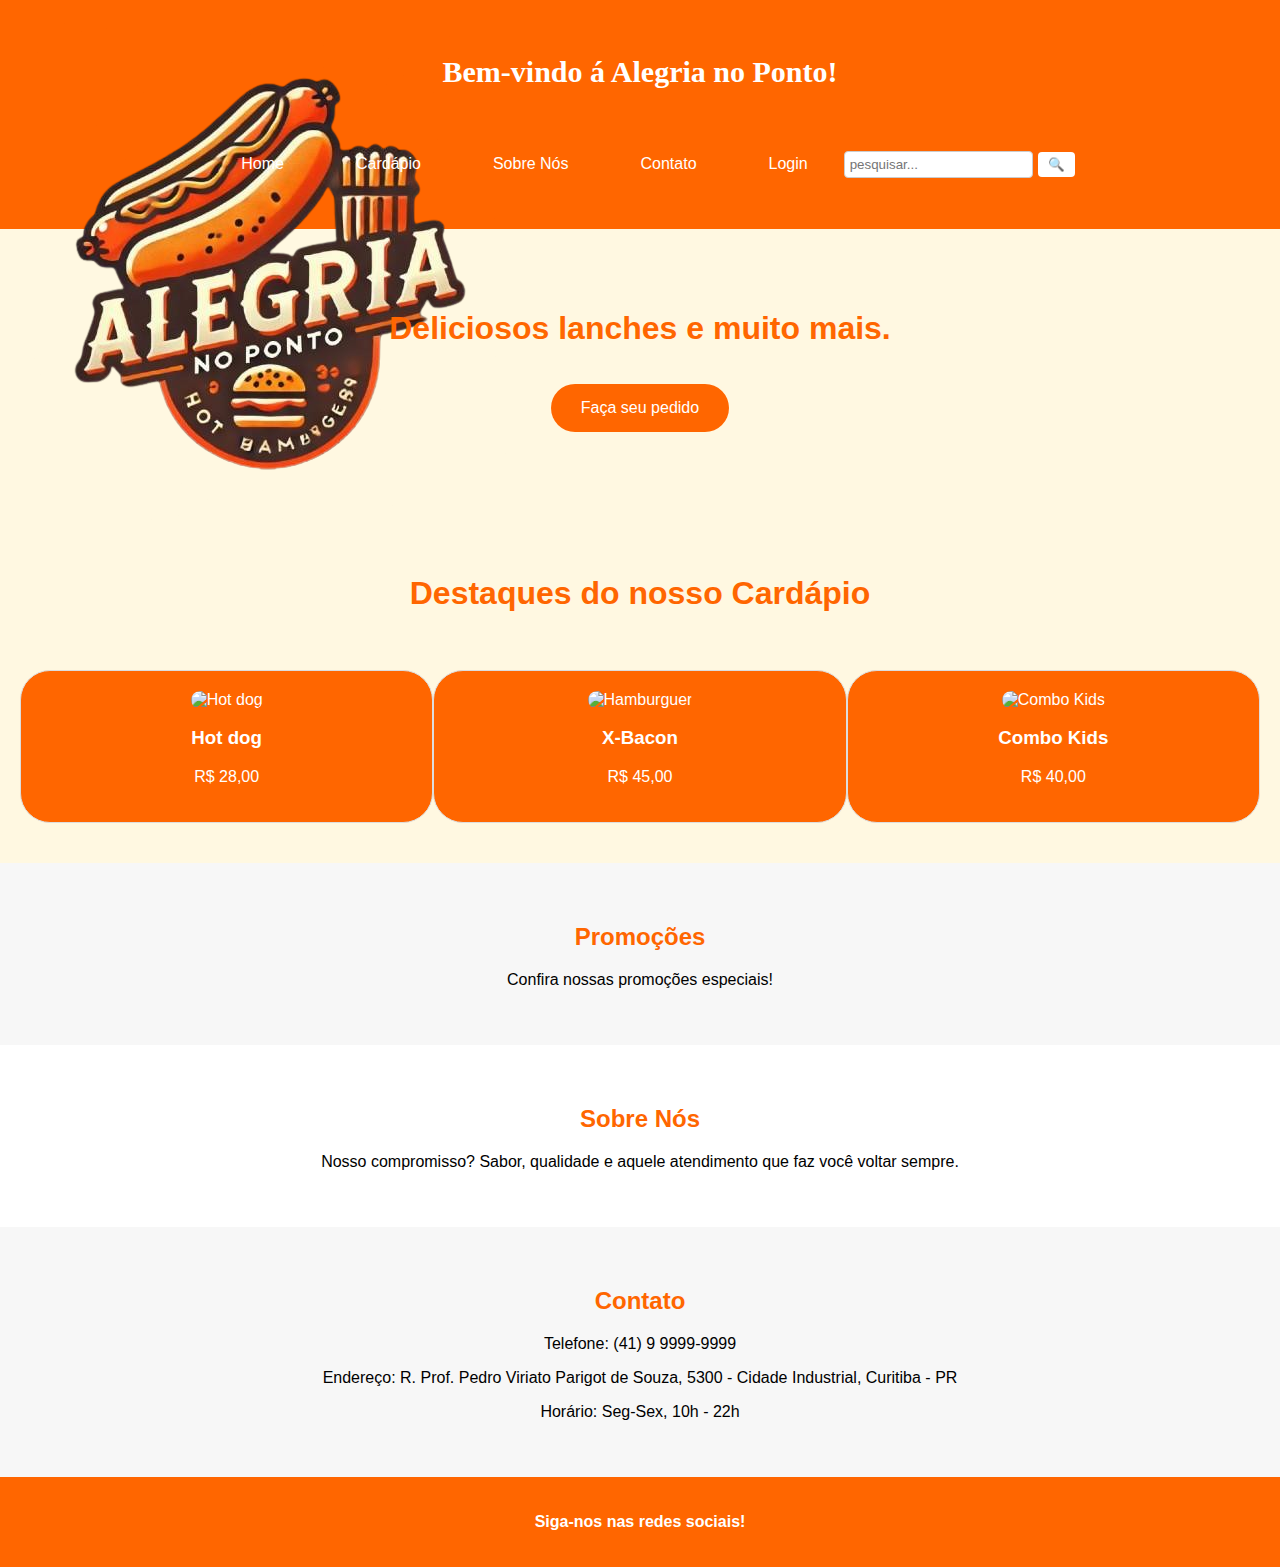
==== index.html @ e49c705e "feat: menu administrador" ====
<!DOCTYPE html>
<html lang="pt-BR">
<head>
  <meta charset="UTF-8">
  <link rel="icon" href="./imagens/NovoLogo.png" type="image/png">
  <title>Lanchonete Felicidade</title>
  <link rel="stylesheet" href="./main.css">
</head>
<body>
  <header class="header">

    <div class="imagem">
        <img src="./imagens/NovoLogo.png" alt="Logo da Alegria no Ponto">
    </div>
    
    <div class="cima">
        <p><strong>Bem-vindo á Alegria no Ponto!</strong></p>
    </div>  
    <nav class="nav-cabecalho", id="menuCabecalho">
      <a href ="./index.html">Home</a>
      <a href ="./cardapio/index.html">Cardápio</a>
      <a href="#sobre">Sobre Nós</a>
      <a href="#contato">Contato</a>
      <a href="./login/index.html" id="btnLogin">Login</a>
      <div class= "pesquisa" >
        <input type="text" placeholder="pesquisar...">
        <button type="submit">🔍</button>
      </div>
    </nav>

  </header>

  <section class="banner">
    <h1><strong>Deliciosos lanches e muito mais.</strong></h><br>
        <br>
        <a href="lanches.html">
        <button class="botaopedido">Faça seu pedido</button>
      </a>
  </section>

  <section id="destaques" class="conteudo">
    <h1>Destaques do nosso Cardápio</h1><br><br>
    <div class="produtos">
      <div class="produto">
        <a href="lanches.html">
        <img src="./imagens/produto1.jpg" alt="Hot dog">
        <h3>Hot dog</h3>
        <p>R$ 28,00</p>
      </a>
      </div>
      <div class="produto">
        <a href="lanches.html">
        <img src="./imagens/produto4.jpg" alt="Hamburguer">
        <h3>X-Bacon</h3>
        <p>R$ 45,00</p>
        </a>
      </div>
      <div class="produto">
        <a href="lanches.html">
        <img src="./imagens/produto5.jpg" alt="Combo Kids">
        <h3>Combo Kids</h3>
        <p>R$ 40,00</p>
      </a>
      </div>
    </div>
  </section>

  <section id="promo" class="promocoes">
    <a href="lanches.html">
    <h2>Promoções</h2>
  </a>
    <p>Confira nossas promoções especiais!</p>
  </section>

  <section id="sobre" class="sobreNos">
    <h2>Sobre Nós</h2>
    <p>Nosso compromisso? Sabor, qualidade e aquele atendimento que faz você voltar sempre.</p>
  </section>

  <section id="contato" class="contatos">
    <h2>Contato</h2>
    <p>Telefone: <a href="TEL:(41) 9 9999-9999" class="telLink">(41) 9 9999-9999</a></p>
    <p>Endereço: <a href=" https://www.google.com/search?q=universidade+positivo&rlz=1C1PNFE_enBR1132BR1132&oq=univer&gs_lcrp=EgZjaHJvbWUqDQgBEAAYgwEYsQMYgAQyDAgAEEUYORixAxiABDINCAEQABiDARixAxiABDIHCAIQLhiABDIHCAMQLhiABDIHCAQQABiABDIHCAUQABiABDINCAYQABiDARixAxiABDIHCAcQLhiABDIHCAgQABiPAjIHCAkQABiPAtIBCDI2NTRqMGo3qAIAsAIA&sourceid=chrome&ie=UTF-8" class="Endereço"> R. Prof. Pedro Viriato Parigot de Souza, 5300 - Cidade Industrial, Curitiba - PR</a></p>
    <p>Horário: Seg-Sex, 10h - 22h</p>
  </section>

  <footer class="footer">
    <p><strong>Siga-nos nas redes sociais!</strong></p>
  </footer>

  <dialog id="login">
    <form>
        <h2>Login</h2>
            <label for="email"> E-mail:</label>
            <input type="text" name="email" id="email"><br>
            <label for="senha"> Senha: </label>
            <input type="password" name="senha" id="senha"><br>
            <button type="button" id="btnFechar">Sair</button>
            <button type="submit">Entrar</button>
    </form>
  </dialog>

  <script src="script.js"></script>

</body>
</html>
---- main.css ----
.imagem  {
  width: 5px;
  height: 5px;   
}
body {
    font-family: Arial, sans-serif;
    margin: 0;
    padding: 0;
 
  }
  
.cima{
    color: #ffffff;
    font-size: 30px;
    font-family: Cambria, Cochin, Georgia, Times, 'Times New Roman', serif;
}

  h1, h2 {
    color: #ff6600;
  }

  h3{
    color: #ffffff;
  }
  
  .header {
    background-color: #ff6600;
    color: white;
    text-align: center;
    padding: 20px;
    
  }

  .nav-cabecalho {
    display: flex;
    justify-content: center;
    margin-top: 10px;
  }
  
  .nav-cabecalho a {
    font-family: 'Segoe UI', Tahoma, Geneva, Verdana, sans-serif;
    margin: 25px;
    color: white;
    text-decoration: none;
    padding: 10px;
    border: 1px solid transparent;
    transition: border-color 0.3s;
  }
  
  .nav-cabecalho a:hover {
    border-color: white;
  }
  
   .banner {
    background-color:#fff8e1 ;
    background-size: cover;
    background-position: center;
    text-align: center;
    padding: 60px 20px;
  } 
  
  .botaopedido {
    border-radius: 30px;
    background-color: #ff6600;
    color: white;
    border: none;
    padding: 15px 30px;
    cursor: pointer;
    font-size: 16px;
    transition: background-color 0.3s;
  }
  
  .botaopedido:hover {
    background-color: #ff8800;
  }
  
  .conteudo {
    padding: 40px 20px;
    text-align: center;
    background-color: #fff8e1;
  }
  
  .produtos {
    display: flex;
    justify-content: space-around;   
  }
  
  .produto {
    border-radius: 30px;
    border: 1px solid #ddd;
    padding: 20px;
    width: 30%;
    background-color: #ff6600;
    color: #ffffff;
   
  }
  
  .produtos img {
    width: 100%;
    border-radius: 30px;
  }
  
  .promocoes {
    background-color: #f7f7f7;
    padding: 40px 20px;
    text-align: center;
  }
  
  .sobreNos {
    padding: 40px 20px;
    text-align: center;
  }
  
  .contatos {
    padding: 40px 20px;
    text-align: center;
    height: 170px;
    background-color: #ddd;
    padding: 40px 20px;
    background-color: #f7f7f7;
  }

  .footer {
    background-color: #ff6600;
    color: white;
    text-align: center;
    padding: 20px;
  }

  .telLink, .Endereço{
    color: black;
  text-decoration: none; 
  
  }
  .telLink:hover, .Endereço:hover{
    color: #ff6600; 
  }

.logo h1 {
    margin: 0;
}

.pesquisa {
  display: flex;
  justify-content: center;
  align-items: center;
}

.pesquisa input {
  padding: 5px;
  border: 1px solid #ccc;
  border-radius: 4px;
}

.pesquisa button {
  padding: 5px 10px;
  border: none;
  background-color: #fff;
  cursor: pointer;
  border-radius: 4px;
  margin-left: 5px;
}

.pesquisa button:hover {
  background-color: #ddd;
}

a{
  text-decoration: none;
  color: #ffffff;
}
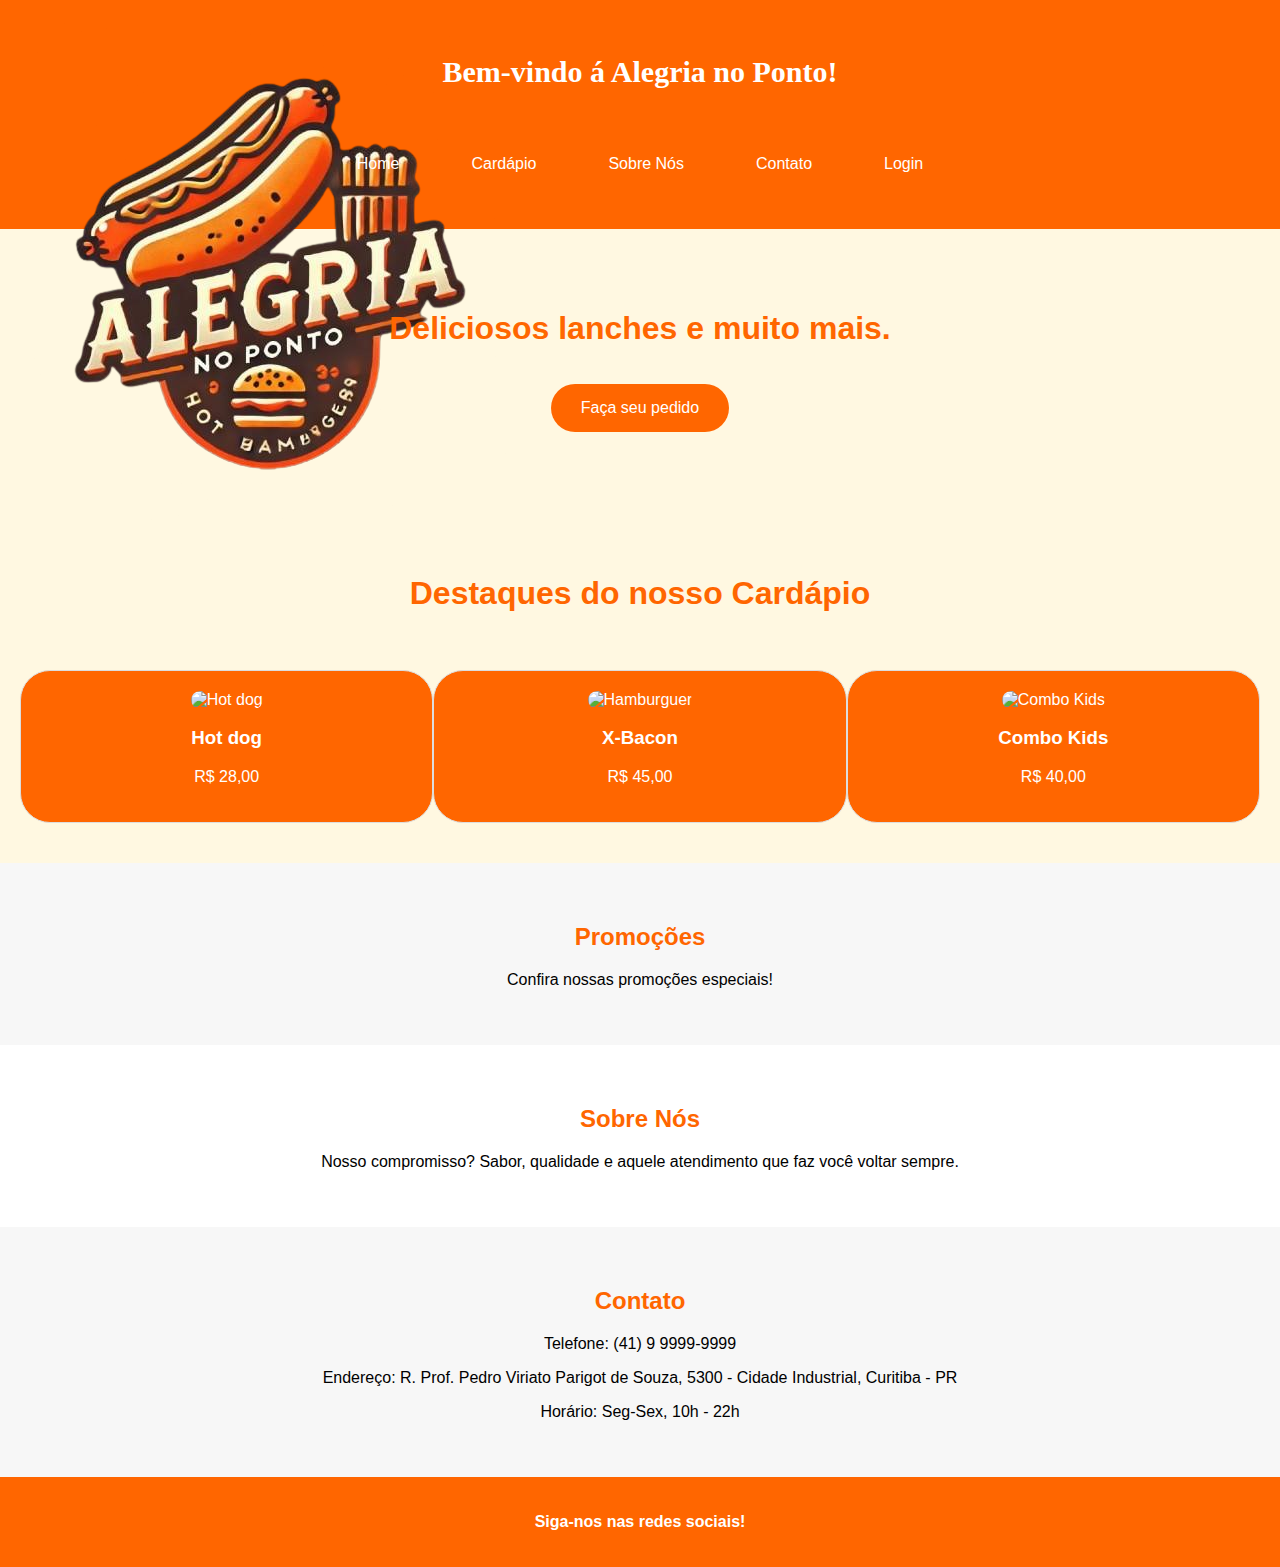
==== commit 6739d5e8: "Retirada da div pesquisa" ====
--- a/index.html
+++ b/index.html
@@ -22,18 +22,14 @@
       <a href="#sobre">Sobre Nós</a>
       <a href="#contato">Contato</a>
       <a href="./login/index.html" id="btnLogin">Login</a>
-      <div class= "pesquisa" >
-        <input type="text" placeholder="pesquisar...">
-        <button type="submit">🔍</button>
-      </div>
     </nav>
 
   </header>
 
   <section class="banner">
     <h1><strong>Deliciosos lanches e muito mais.</strong></h><br>
-        <br>
-        <a href="lanches.html">
+      <br>
+      <a href="./cardapio/index.html">
         <button class="botaopedido">Faça seu pedido</button>
       </a>
   </section>
@@ -42,21 +38,21 @@
     <h1>Destaques do nosso Cardápio</h1><br><br>
     <div class="produtos">
       <div class="produto">
-        <a href="lanches.html">
+        <a href="./cardapio/index.html">
         <img src="./imagens/produto1.jpg" alt="Hot dog">
         <h3>Hot dog</h3>
         <p>R$ 28,00</p>
       </a>
       </div>
       <div class="produto">
-        <a href="lanches.html">
+        <a href="./cardapio/index.html">
         <img src="./imagens/produto4.jpg" alt="Hamburguer">
         <h3>X-Bacon</h3>
         <p>R$ 45,00</p>
         </a>
       </div>
       <div class="produto">
-        <a href="lanches.html">
+        <a href="./cardapio/index.html">
         <img src="./imagens/produto5.jpg" alt="Combo Kids">
         <h3>Combo Kids</h3>
         <p>R$ 40,00</p>
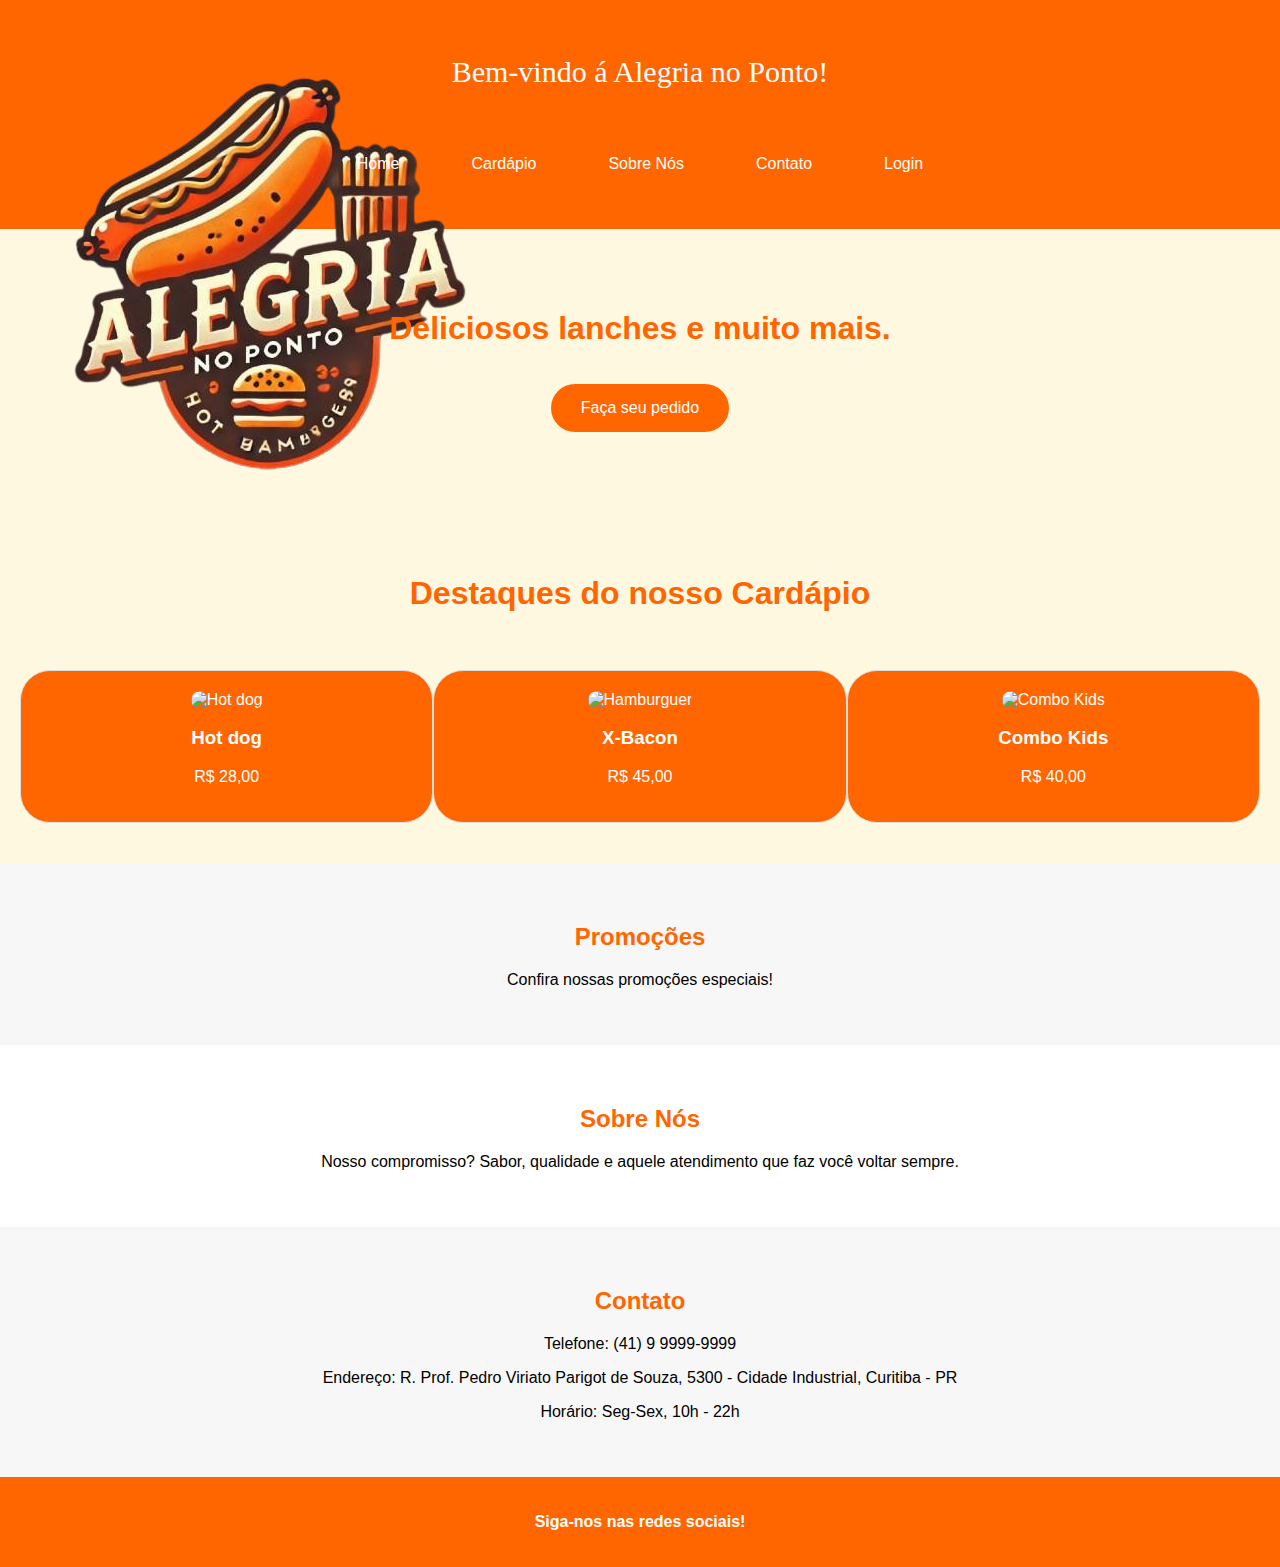
==== commit 5b85a96d: "Adicionando cabeçalho dinâmico" ====
--- a/index.html
+++ b/index.html
@@ -8,22 +8,6 @@
 </head>
 <body>
   <header class="header">
-
-    <div class="imagem">
-        <img src="./imagens/NovoLogo.png" alt="Logo da Alegria no Ponto">
-    </div>
-    
-    <div class="cima">
-        <p><strong>Bem-vindo á Alegria no Ponto!</strong></p>
-    </div>  
-    <nav class="nav-cabecalho", id="menuCabecalho">
-      <a href ="./index.html">Home</a>
-      <a href ="./cardapio/index.html">Cardápio</a>
-      <a href="#sobre">Sobre Nós</a>
-      <a href="#contato">Contato</a>
-      <a href="./login/index.html" id="btnLogin">Login</a>
-    </nav>
-
   </header>
 
   <section class="banner">
@@ -95,7 +79,7 @@
             <button type="submit">Entrar</button>
     </form>
   </dialog>
-
+  <script src="common.js"></script>
   <script src="script.js"></script>
 
 </body>
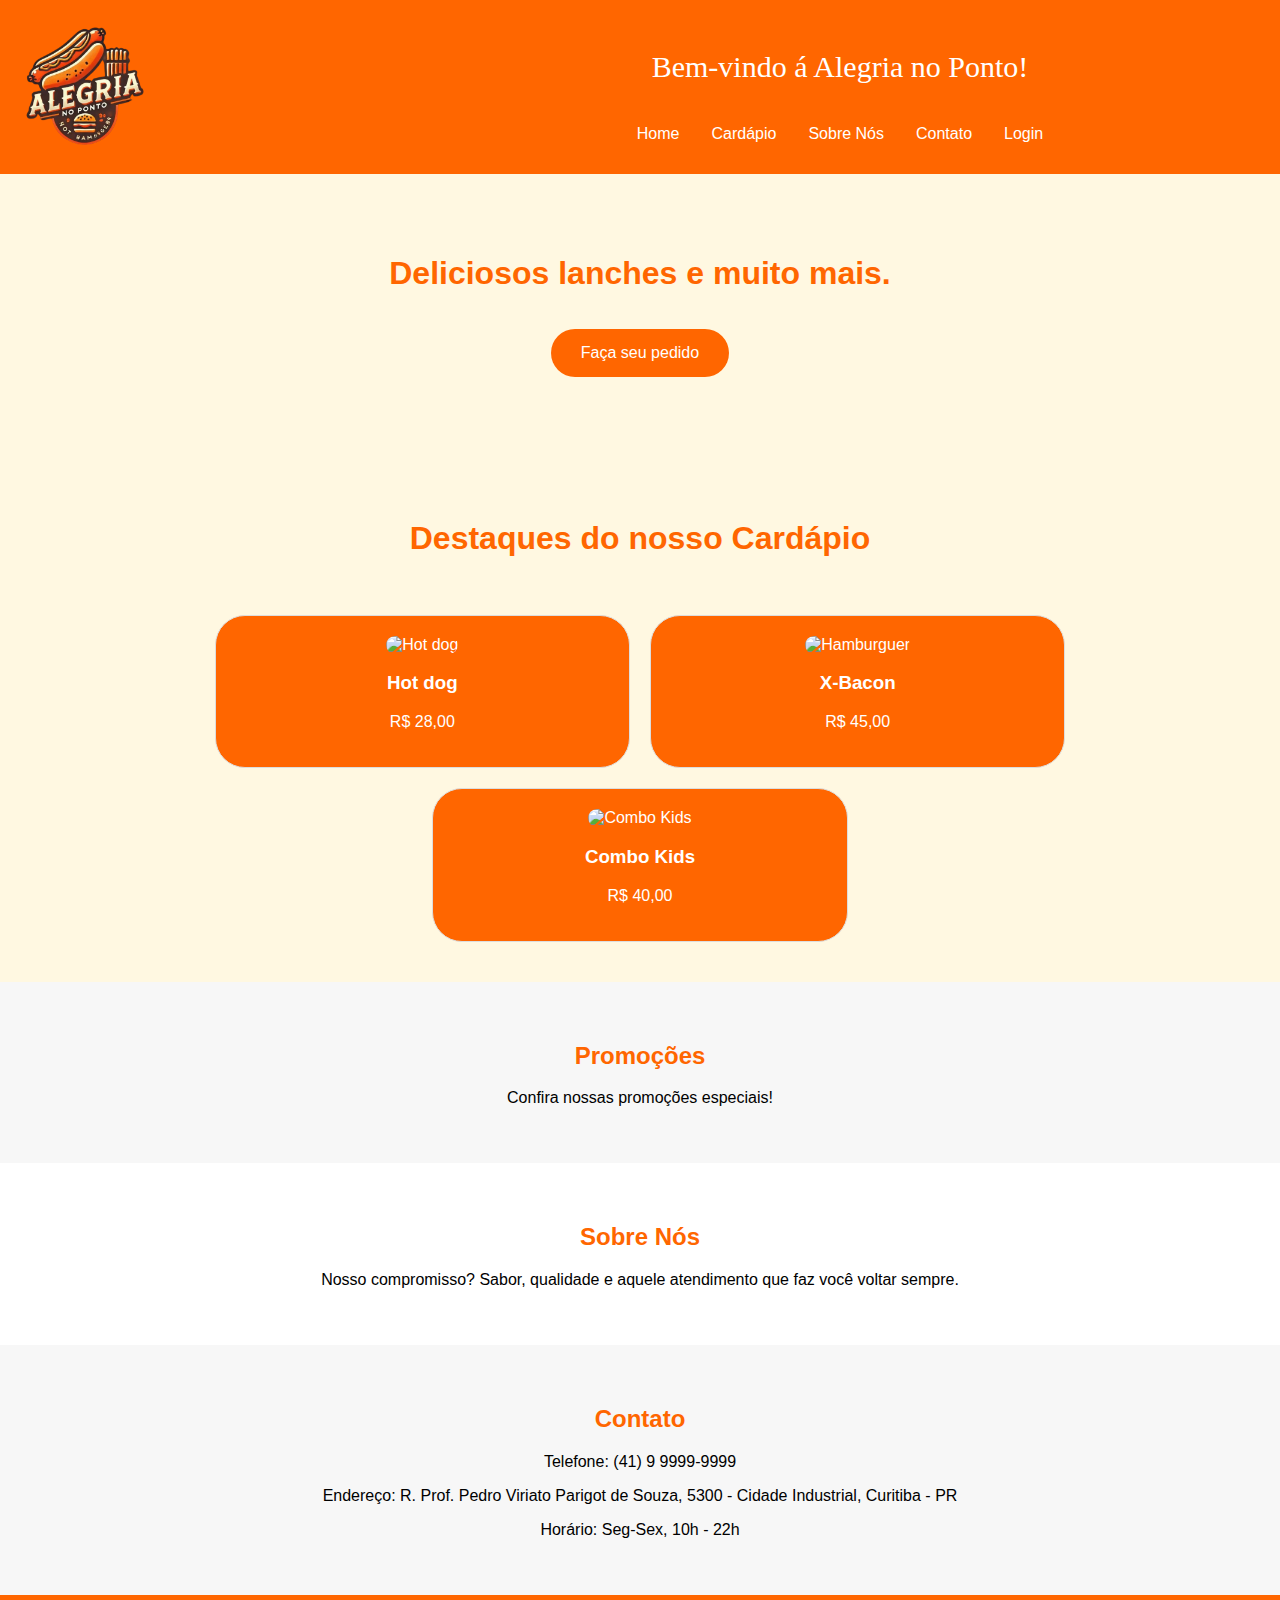
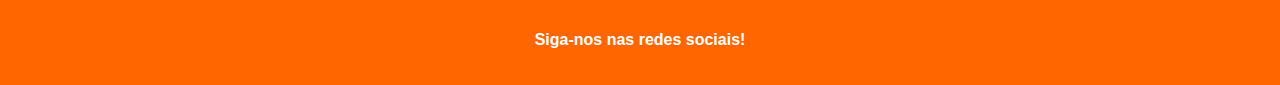
==== commit b301b555: "Responsividade" ====
--- a/index.html
+++ b/index.html
@@ -7,7 +7,7 @@
   <link rel="stylesheet" href="./main.css">
 </head>
 <body>
-  <header class="header">
+  <header>
   </header>
 
   <section class="banner">
--- a/main.css
+++ b/main.css
@@ -1,149 +1,133 @@
-.imagem  {
-  width: 5px;
-  height: 5px;   
-}
+/* Estilo Global */
 body {
-    font-family: Arial, sans-serif;
-    margin: 0;
-    padding: 0;
- 
-  }
-  
-.cima{
-    color: #ffffff;
-    font-size: 30px;
-    font-family: Cambria, Cochin, Georgia, Times, 'Times New Roman', serif;
-}
-
-  h1, h2 {
-    color: #ff6600;
-  }
-
-  h3{
-    color: #ffffff;
-  }
-  
-  .header {
-    background-color: #ff6600;
-    color: white;
-    text-align: center;
-    padding: 20px;
-    
-  }
-
-  .nav-cabecalho {
-    display: flex;
-    justify-content: center;
-    margin-top: 10px;
-  }
-  
-  .nav-cabecalho a {
-    font-family: 'Segoe UI', Tahoma, Geneva, Verdana, sans-serif;
-    margin: 25px;
-    color: white;
-    text-decoration: none;
-    padding: 10px;
-    border: 1px solid transparent;
-    transition: border-color 0.3s;
-  }
-  
-  .nav-cabecalho a:hover {
-    border-color: white;
-  }
-  
-   .banner {
-    background-color:#fff8e1 ;
-    background-size: cover;
-    background-position: center;
-    text-align: center;
-    padding: 60px 20px;
-  } 
-  
-  .botaopedido {
-    border-radius: 30px;
-    background-color: #ff6600;
-    color: white;
-    border: none;
-    padding: 15px 30px;
-    cursor: pointer;
-    font-size: 16px;
-    transition: background-color 0.3s;
-  }
-  
-  .botaopedido:hover {
-    background-color: #ff8800;
-  }
-  
-  .conteudo {
-    padding: 40px 20px;
-    text-align: center;
-    background-color: #fff8e1;
-  }
-  
-  .produtos {
-    display: flex;
-    justify-content: space-around;   
-  }
-  
-  .produto {
-    border-radius: 30px;
-    border: 1px solid #ddd;
-    padding: 20px;
-    width: 30%;
-    background-color: #ff6600;
-    color: #ffffff;
-   
-  }
-  
-  .produtos img {
-    width: 100%;
-    border-radius: 30px;
-  }
-  
-  .promocoes {
-    background-color: #f7f7f7;
-    padding: 40px 20px;
-    text-align: center;
-  }
-  
-  .sobreNos {
-    padding: 40px 20px;
-    text-align: center;
-  }
-  
-  .contatos {
-    padding: 40px 20px;
-    text-align: center;
-    height: 170px;
-    background-color: #ddd;
-    padding: 40px 20px;
-    background-color: #f7f7f7;
-  }
-
-  .footer {
-    background-color: #ff6600;
-    color: white;
-    text-align: center;
-    padding: 20px;
-  }
-
-  .telLink, .Endereço{
-    color: black;
-  text-decoration: none; 
-  
-  }
-  .telLink:hover, .Endereço:hover{
-    color: #ff6600; 
-  }
-
-.logo h1 {
-    margin: 0;
+  font-family: Arial, sans-serif;
+  margin: 0;
+  padding: 0;
+}
+
+h1, h2 {
+  color: #ff6600;
+}
+
+h3 {
+  color: #ffffff;
+}
+
+a {
+  text-decoration: none;
+  color: #ffffff;
+}
+
+header {
+  display: flex;
+  flex-direction: row;
+  justify-content: space-between;
+  align-items: center;
+  background-color: #ff6600;
+  color: white;
+  padding: 10px;
+}
+
+header .imagem img {
+  width: 150px; /* Tamanho ajustável */
+}
+
+.nav-cabecalho {
+  display: flex;
+  justify-content: center;
+  gap: 10px;
+}
+
+.nav-cabecalho a {
+  font-family: "Segoe UI", Tahoma, Geneva, Verdana, sans-serif;
+  color: white;
+  padding: 10px;
+  border: 1px solid transparent;
+  transition: border-color 0.3s;
+}
+
+.nav-cabecalho a:hover {
+  border-color: white;
+}
+
+.banner {
+  background-color: #fff8e1;
+  background-size: cover;
+  background-position: center;
+  text-align: center;
+  padding: 60px 20px;
+}
+
+.conteudo {
+  padding: 40px 20px;
+  text-align: center;
+  background-color: #fff8e1;
+}
+
+.produtos {
+  display: flex;
+  flex-wrap: wrap;
+  gap: 20px;
+  justify-content: center;
+}
+
+.produto {
+  border-radius: 30px;
+  border: 1px solid #ddd;
+  padding: 20px;
+  flex: 1 1 calc(100% / 3 - 40px);
+  max-width: calc(100% / 3 - 40px);
+  background-color: #ff6600;
+  color: #ffffff;
+}
+
+.produtos img {
+  width: 100%;
+  border-radius: 30px;
+}
+
+.promocoes {
+  background-color: #f7f7f7;
+  padding: 40px 20px;
+  text-align: center;
+}
+
+.sobreNos {
+  padding: 40px 20px;
+  text-align: center;
+}
+
+.contatos {
+  padding: 40px 20px;
+  text-align: center;
+  height: 170px;
+  background-color: #f7f7f7;
+}
+
+.telLink,
+.Endereço {
+  color: black;
+  text-decoration: none;
+}
+
+.telLink:hover,
+.Endereço:hover {
+  color: #ff6600;
+}
+
+footer {
+  background-color: #ff6600;
+  color: white;
+  text-align: center;
+  padding: 20px;
 }
 
 .pesquisa {
   display: flex;
+  flex-wrap: wrap;
   justify-content: center;
   align-items: center;
+  gap: 10px;
 }
 
 .pesquisa input {
@@ -158,14 +142,94 @@
   background-color: #fff;
   cursor: pointer;
   border-radius: 4px;
-  margin-left: 5px;
 }
 
 .pesquisa button:hover {
   background-color: #ddd;
 }
 
-a{
-  text-decoration: none;
-  color: #ffffff;
-}+.botaopedido {
+  border-radius: 30px;
+  background-color: #ff6600;
+  color: white;
+  border: none;
+  padding: 15px 30px;
+  cursor: pointer;
+  font-size: 16px;
+  transition: background-color 0.3s;
+}
+
+.botaopedido:hover {
+  background-color: #ff8800;
+}
+
+.cima {
+  display: flex;
+  flex-direction: column;
+  justify-content: center;
+  align-items: center;
+  width: calc(100% - 400px);
+}
+
+.cima p {
+  color: #ffffff;
+  font-size: 30px;
+  font-family: Cambria, Cochin, Georgia, Times, "Times New Roman", serif;
+}
+
+/* Responsividade */
+
+/* Telas pequenas (mobile) */
+@media (max-width: 768px) {
+  header {
+    flex-direction: column;
+    text-align: center;
+  }
+
+  header .imagem img {
+    width: 100px; /* Reduz tamanho da logo */
+  }
+
+  .nav-cabecalho {
+    flex-wrap: wrap;
+    gap: 5px;
+  }
+
+  .produtos {
+    flex-direction: column;
+  }
+
+  .produto {
+    flex: 1 1 100%;
+    max-width: 100%;
+  }
+}
+
+/* Telas muito pequenas (extra-small) */
+@media (max-width: 480px) {
+  .banner {
+    padding: 30px 10px;
+  }
+
+  .botaopedido {
+    font-size: 14px;
+    padding: 10px 20px;
+  }
+
+  .pesquisa input,
+  .pesquisa button {
+    width: 100%;
+  }
+}
+
+/* Telas médias (tablets) */
+@media (max-width: 1024px) {
+  .produtos {
+    gap: 10px;
+  }
+
+  .produto {
+    flex: 1 1 calc(100% / 2 - 20px);
+    max-width: calc(100% / 2 - 20px);
+  }
+}
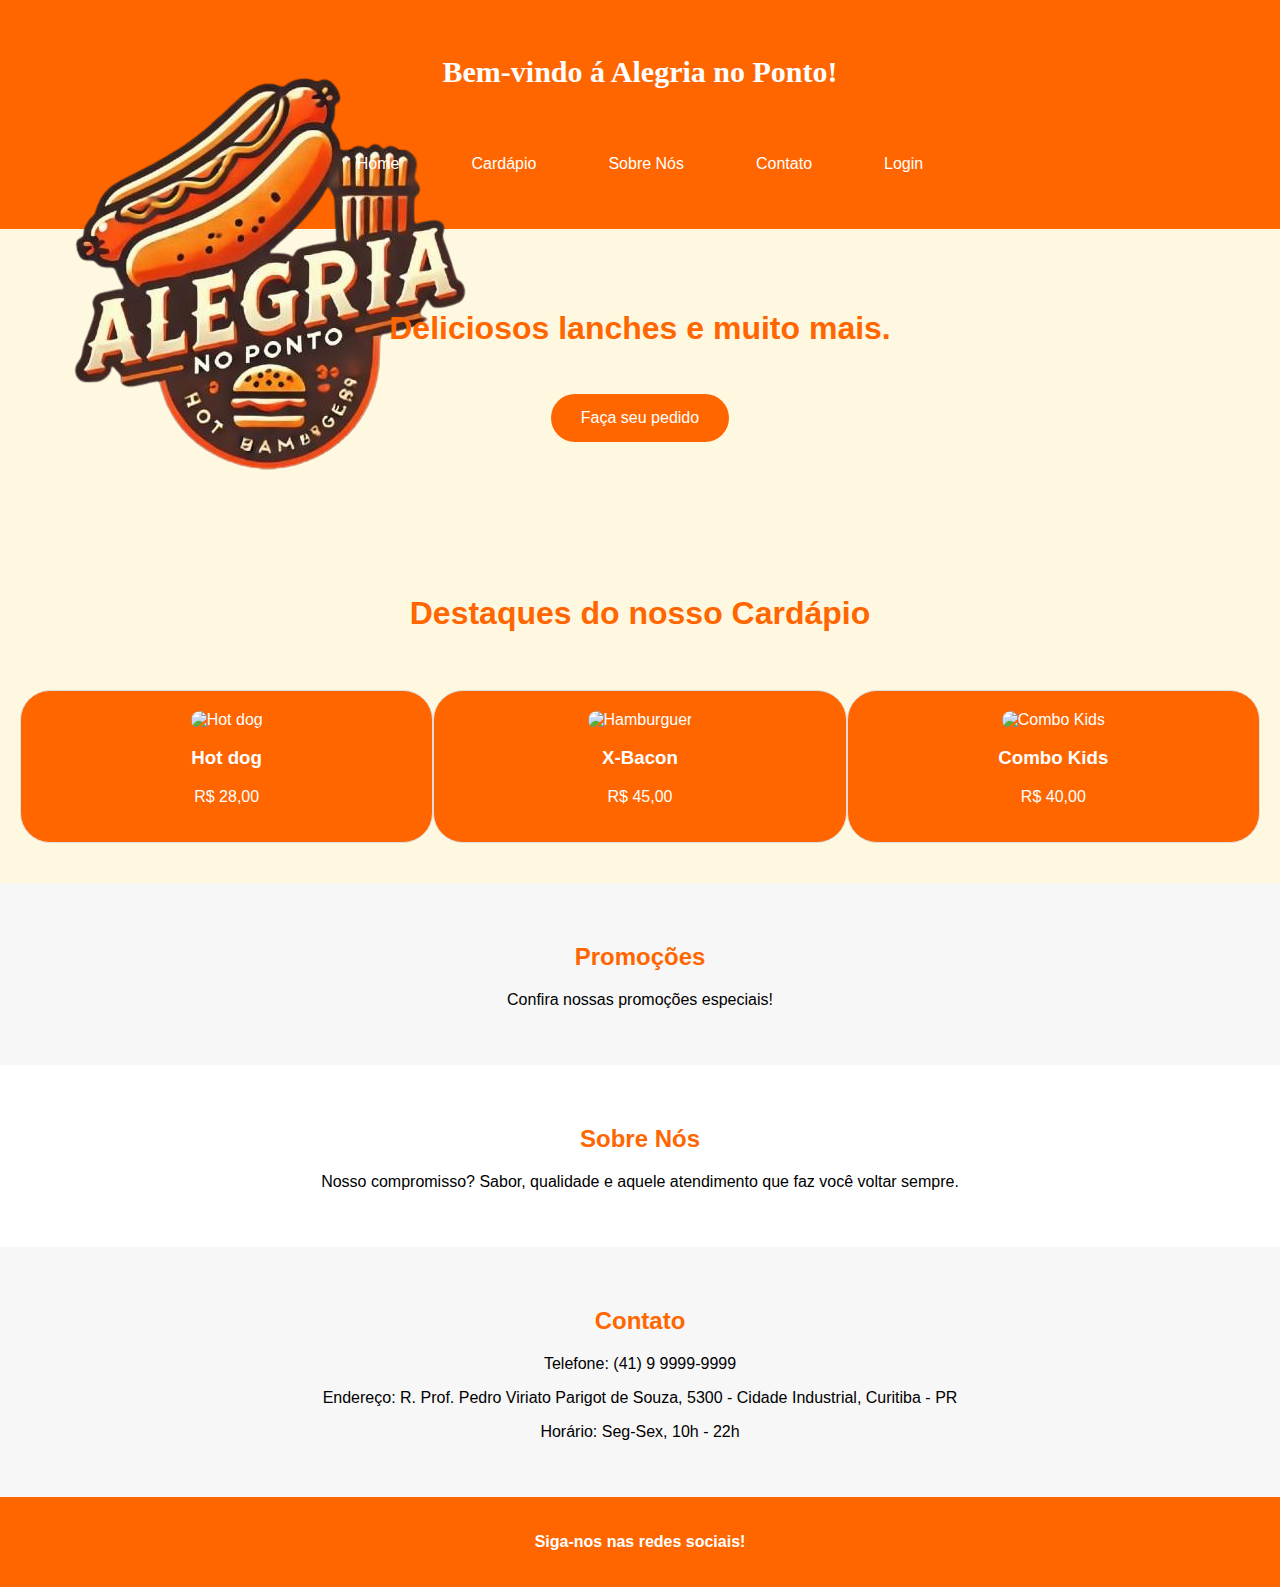
==== commit f8ef4871: "Criação do login através do dialog" ====
--- a/index.html
+++ b/index.html
@@ -5,9 +5,26 @@
   <link rel="icon" href="./imagens/NovoLogo.png" type="image/png">
   <title>Lanchonete Felicidade</title>
   <link rel="stylesheet" href="./main.css">
+  <script src="script.js" defer></script>
 </head>
 <body>
-  <header>
+  <header class="header">
+
+    <div class="imagem">
+        <img src="./imagens/NovoLogo.png" alt="Logo da Alegria no Ponto">
+    </div>
+    
+    <div class="cima">
+        <p><strong>Bem-vindo á Alegria no Ponto!</strong></p>
+    </div>  
+    <nav class="nav-cabecalho", id="menuCabecalho">
+      <a href ="./index.html">Home</a>
+      <a href ="./cardapio/index.html">Cardápio</a>
+      <a href="#sobre">Sobre Nós</a>
+      <a href="#contato">Contato</a>
+      <a href="#login" id="btnLogin">Login</a>
+    </nav>
+
   </header>
 
   <section class="banner">
@@ -71,16 +88,16 @@
   <dialog id="login">
     <form>
         <h2>Login</h2>
-            <label for="email"> E-mail:</label>
-            <input type="text" name="email" id="email"><br>
+            <label for="user"> Usuario:</label>
+            <input type="text" name="user" id="username"><br>
             <label for="senha"> Senha: </label>
-            <input type="password" name="senha" id="senha"><br>
+            <input type="password" name="senha" id="password"><br>
             <button type="button" id="btnFechar">Sair</button>
             <button type="submit">Entrar</button>
     </form>
   </dialog>
-  <script src="common.js"></script>
-  <script src="script.js"></script>
+
+  <script src="./login.js"></script>
 
 </body>
 </html>
--- a/main.css
+++ b/main.css
@@ -1,133 +1,149 @@
-/* Estilo Global */
+.imagem  {
+  width: 5px;
+  height: 5px;   
+}
 body {
-  font-family: Arial, sans-serif;
-  margin: 0;
-  padding: 0;
-}
-
-h1, h2 {
-  color: #ff6600;
-}
-
-h3 {
-  color: #ffffff;
-}
-
-a {
-  text-decoration: none;
-  color: #ffffff;
-}
-
-header {
-  display: flex;
-  flex-direction: row;
-  justify-content: space-between;
-  align-items: center;
-  background-color: #ff6600;
-  color: white;
-  padding: 10px;
-}
-
-header .imagem img {
-  width: 150px; /* Tamanho ajustável */
-}
-
-.nav-cabecalho {
+    font-family: Arial, sans-serif;
+    margin: 0;
+    padding: 0;
+ 
+  }
+  
+.cima{
+    color: #ffffff;
+    font-size: 30px;
+    font-family: Cambria, Cochin, Georgia, Times, 'Times New Roman', serif;
+}
+
+  h1, h2 {
+    color: #ff6600;
+  }
+
+  h3{
+    color: #ffffff;
+  }
+  
+  .header {
+    background-color: #ff6600;
+    color: white;
+    text-align: center;
+    padding: 20px;
+    
+  }
+
+  .nav-cabecalho {
+    display: flex;
+    justify-content: center;
+    margin-top: 10px;
+  }
+  
+  .nav-cabecalho a {
+    font-family: 'Segoe UI', Tahoma, Geneva, Verdana, sans-serif;
+    margin: 25px;
+    color: white;
+    text-decoration: none;
+    padding: 10px;
+    border: 1px solid transparent;
+    transition: border-color 0.3s;
+  }
+  
+  .nav-cabecalho a:hover {
+    border-color: white;
+  }
+  
+   .banner {
+    background-color:#fff8e1 ;
+    background-size: cover;
+    background-position: center;
+    text-align: center;
+    padding: 60px 20px;
+  } 
+  
+  .botaopedido {
+    border-radius: 30px;
+    background-color: #ff6600;
+    color: white;
+    border: none;
+    padding: 15px 30px;
+    cursor: pointer;
+    font-size: 16px;
+    transition: background-color 0.3s;
+  }
+  
+  .botaopedido:hover {
+    background-color: #ff8800;
+  }
+  
+  .conteudo {
+    padding: 40px 20px;
+    text-align: center;
+    background-color: #fff8e1;
+  }
+  
+  .produtos {
+    display: flex;
+    justify-content: space-around;   
+  }
+  
+  .produto {
+    border-radius: 30px;
+    border: 1px solid #ddd;
+    padding: 20px;
+    width: 30%;
+    background-color: #ff6600;
+    color: #ffffff;
+   
+  }
+  
+  .produtos img {
+    width: 100%;
+    border-radius: 30px;
+  }
+  
+  .promocoes {
+    background-color: #f7f7f7;
+    padding: 40px 20px;
+    text-align: center;
+  }
+  
+  .sobreNos {
+    padding: 40px 20px;
+    text-align: center;
+  }
+  
+  .contatos {
+    padding: 40px 20px;
+    text-align: center;
+    height: 170px;
+    background-color: #ddd;
+    padding: 40px 20px;
+    background-color: #f7f7f7;
+  }
+
+  .footer {
+    background-color: #ff6600;
+    color: white;
+    text-align: center;
+    padding: 20px;
+  }
+
+  .telLink, .Endereço{
+    color: black;
+  text-decoration: none; 
+  
+  }
+  .telLink:hover, .Endereço:hover{
+    color: #ff6600; 
+  }
+
+.logo h1 {
+    margin: 0;
+}
+
+.pesquisa {
   display: flex;
   justify-content: center;
-  gap: 10px;
-}
-
-.nav-cabecalho a {
-  font-family: "Segoe UI", Tahoma, Geneva, Verdana, sans-serif;
-  color: white;
-  padding: 10px;
-  border: 1px solid transparent;
-  transition: border-color 0.3s;
-}
-
-.nav-cabecalho a:hover {
-  border-color: white;
-}
-
-.banner {
-  background-color: #fff8e1;
-  background-size: cover;
-  background-position: center;
-  text-align: center;
-  padding: 60px 20px;
-}
-
-.conteudo {
-  padding: 40px 20px;
-  text-align: center;
-  background-color: #fff8e1;
-}
-
-.produtos {
-  display: flex;
-  flex-wrap: wrap;
-  gap: 20px;
-  justify-content: center;
-}
-
-.produto {
-  border-radius: 30px;
-  border: 1px solid #ddd;
-  padding: 20px;
-  flex: 1 1 calc(100% / 3 - 40px);
-  max-width: calc(100% / 3 - 40px);
-  background-color: #ff6600;
-  color: #ffffff;
-}
-
-.produtos img {
-  width: 100%;
-  border-radius: 30px;
-}
-
-.promocoes {
-  background-color: #f7f7f7;
-  padding: 40px 20px;
-  text-align: center;
-}
-
-.sobreNos {
-  padding: 40px 20px;
-  text-align: center;
-}
-
-.contatos {
-  padding: 40px 20px;
-  text-align: center;
-  height: 170px;
-  background-color: #f7f7f7;
-}
-
-.telLink,
-.Endereço {
-  color: black;
-  text-decoration: none;
-}
-
-.telLink:hover,
-.Endereço:hover {
-  color: #ff6600;
-}
-
-footer {
-  background-color: #ff6600;
-  color: white;
-  text-align: center;
-  padding: 20px;
-}
-
-.pesquisa {
-  display: flex;
-  flex-wrap: wrap;
-  justify-content: center;
   align-items: center;
-  gap: 10px;
 }
 
 .pesquisa input {
@@ -142,94 +158,61 @@
   background-color: #fff;
   cursor: pointer;
   border-radius: 4px;
+  margin-left: 5px;
 }
 
 .pesquisa button:hover {
   background-color: #ddd;
 }
 
-.botaopedido {
-  border-radius: 30px;
-  background-color: #ff6600;
-  color: white;
+a{
+  text-decoration: none;
+  color: #ffffff;
+}
+
+dialog{
+  width: 40%;
+  min-width: 300px;
+  padding: 20px;
+  padding-top: 0px;
+  border: 0px;
+  border-radius: 10px;
+  box-shadow: 5px 5px 10px rgba(0, 0, 0, 0.5);
+}
+
+input, select, textarea {
+  width: 80%;
+  padding: 10px;
+  border: 1px solid #ccc;
+  border-radius: 5px;
+  margin: 5px;
+}
+
+button {
+  background-color: #007bff;
+  color: #fff;
   border: none;
-  padding: 15px 30px;
+  border-radius: 5px;
+  padding: 10px 20px;
+  margin: 10px;
   cursor: pointer;
-  font-size: 16px;
-  transition: background-color 0.3s;
-}
-
-.botaopedido:hover {
-  background-color: #ff8800;
-}
-
-.cima {
-  display: flex;
-  flex-direction: column;
-  justify-content: center;
-  align-items: center;
-  width: calc(100% - 400px);
-}
-
-.cima p {
-  color: #ffffff;
-  font-size: 30px;
-  font-family: Cambria, Cochin, Georgia, Times, "Times New Roman", serif;
-}
-
-/* Responsividade */
-
-/* Telas pequenas (mobile) */
-@media (max-width: 768px) {
-  header {
-    flex-direction: column;
-    text-align: center;
-  }
-
-  header .imagem img {
-    width: 100px; /* Reduz tamanho da logo */
-  }
-
-  .nav-cabecalho {
-    flex-wrap: wrap;
-    gap: 5px;
-  }
-
-  .produtos {
-    flex-direction: column;
-  }
-
-  .produto {
-    flex: 1 1 100%;
-    max-width: 100%;
-  }
-}
-
-/* Telas muito pequenas (extra-small) */
-@media (max-width: 480px) {
-  .banner {
-    padding: 30px 10px;
-  }
-
-  .botaopedido {
-    font-size: 14px;
-    padding: 10px 20px;
-  }
-
-  .pesquisa input,
-  .pesquisa button {
-    width: 100%;
-  }
-}
-
-/* Telas médias (tablets) */
-@media (max-width: 1024px) {
-  .produtos {
-    gap: 10px;
-  }
-
-  .produto {
-    flex: 1 1 calc(100% / 2 - 20px);
-    max-width: calc(100% / 2 - 20px);
-  }
-}
+}
+
+button:hover { background-color: #0056b3; }
+
+button[type="button"]{ background-color: #f5b049; }
+button[type="button"]:hover{ background-color: #ac7727; }
+
+dialog button{ margin-top: 20px;}
+
+dialog::backdrop{
+  background-color: rgba(0, 0, 0, 0.6);
+  backdrop-filter: blur(10px);
+}
+
+dialog p.erro{
+  padding: 10px;
+  background-color: rgb(255, 190, 190);
+  color: rgb(86, 2, 2);
+  text-align: center;
+}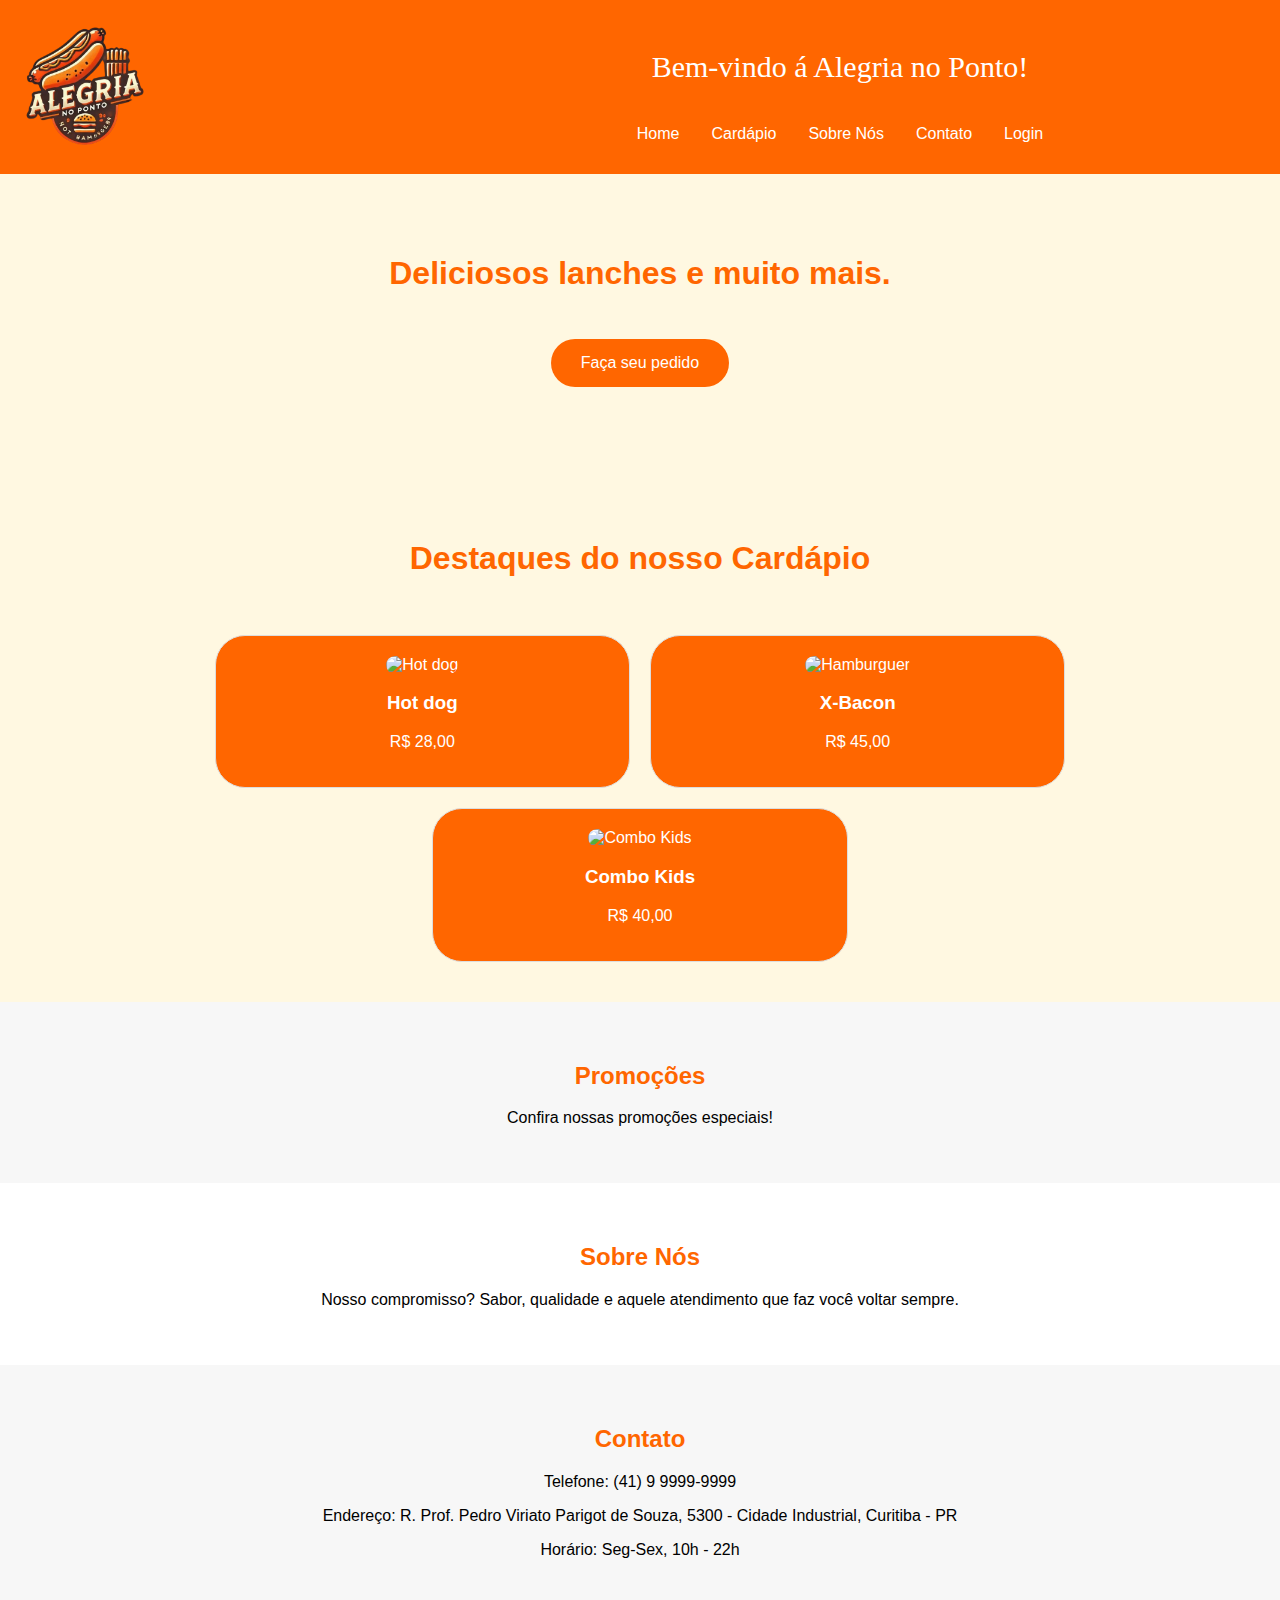
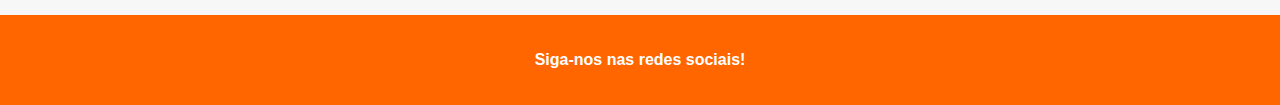
==== commit 10344190: "Merge branch 'feature/finish-order' of https://github.com/LucasHaboski/Projeto-Desenvolvimento-Web i" ====
--- a/index.html
+++ b/index.html
@@ -8,23 +8,7 @@
   <script src="script.js" defer></script>
 </head>
 <body>
-  <header class="header">
-
-    <div class="imagem">
-        <img src="./imagens/NovoLogo.png" alt="Logo da Alegria no Ponto">
-    </div>
-    
-    <div class="cima">
-        <p><strong>Bem-vindo á Alegria no Ponto!</strong></p>
-    </div>  
-    <nav class="nav-cabecalho", id="menuCabecalho">
-      <a href ="./index.html">Home</a>
-      <a href ="./cardapio/index.html">Cardápio</a>
-      <a href="#sobre">Sobre Nós</a>
-      <a href="#contato">Contato</a>
-      <a href="#login" id="btnLogin">Login</a>
-    </nav>
-
+  <header>
   </header>
 
   <section class="banner">
@@ -96,7 +80,7 @@
             <button type="submit">Entrar</button>
     </form>
   </dialog>
-
+  <script src="common.js"></script>
   <script src="./login.js"></script>
 
 </body>
--- a/main.css
+++ b/main.css
@@ -1,149 +1,133 @@
-.imagem  {
-  width: 5px;
-  height: 5px;   
-}
+/* Estilo Global */
 body {
-    font-family: Arial, sans-serif;
-    margin: 0;
-    padding: 0;
- 
-  }
-  
-.cima{
-    color: #ffffff;
-    font-size: 30px;
-    font-family: Cambria, Cochin, Georgia, Times, 'Times New Roman', serif;
-}
-
-  h1, h2 {
-    color: #ff6600;
-  }
-
-  h3{
-    color: #ffffff;
-  }
-  
-  .header {
-    background-color: #ff6600;
-    color: white;
-    text-align: center;
-    padding: 20px;
-    
-  }
-
-  .nav-cabecalho {
-    display: flex;
-    justify-content: center;
-    margin-top: 10px;
-  }
-  
-  .nav-cabecalho a {
-    font-family: 'Segoe UI', Tahoma, Geneva, Verdana, sans-serif;
-    margin: 25px;
-    color: white;
-    text-decoration: none;
-    padding: 10px;
-    border: 1px solid transparent;
-    transition: border-color 0.3s;
-  }
-  
-  .nav-cabecalho a:hover {
-    border-color: white;
-  }
-  
-   .banner {
-    background-color:#fff8e1 ;
-    background-size: cover;
-    background-position: center;
-    text-align: center;
-    padding: 60px 20px;
-  } 
-  
-  .botaopedido {
-    border-radius: 30px;
-    background-color: #ff6600;
-    color: white;
-    border: none;
-    padding: 15px 30px;
-    cursor: pointer;
-    font-size: 16px;
-    transition: background-color 0.3s;
-  }
-  
-  .botaopedido:hover {
-    background-color: #ff8800;
-  }
-  
-  .conteudo {
-    padding: 40px 20px;
-    text-align: center;
-    background-color: #fff8e1;
-  }
-  
-  .produtos {
-    display: flex;
-    justify-content: space-around;   
-  }
-  
-  .produto {
-    border-radius: 30px;
-    border: 1px solid #ddd;
-    padding: 20px;
-    width: 30%;
-    background-color: #ff6600;
-    color: #ffffff;
-   
-  }
-  
-  .produtos img {
-    width: 100%;
-    border-radius: 30px;
-  }
-  
-  .promocoes {
-    background-color: #f7f7f7;
-    padding: 40px 20px;
-    text-align: center;
-  }
-  
-  .sobreNos {
-    padding: 40px 20px;
-    text-align: center;
-  }
-  
-  .contatos {
-    padding: 40px 20px;
-    text-align: center;
-    height: 170px;
-    background-color: #ddd;
-    padding: 40px 20px;
-    background-color: #f7f7f7;
-  }
-
-  .footer {
-    background-color: #ff6600;
-    color: white;
-    text-align: center;
-    padding: 20px;
-  }
-
-  .telLink, .Endereço{
-    color: black;
-  text-decoration: none; 
-  
-  }
-  .telLink:hover, .Endereço:hover{
-    color: #ff6600; 
-  }
-
-.logo h1 {
-    margin: 0;
+  font-family: Arial, sans-serif;
+  margin: 0;
+  padding: 0;
+}
+
+h1, h2 {
+  color: #ff6600;
+}
+
+h3 {
+  color: #ffffff;
+}
+
+a {
+  text-decoration: none;
+  color: #ffffff;
+}
+
+header {
+  display: flex;
+  flex-direction: row;
+  justify-content: space-between;
+  align-items: center;
+  background-color: #ff6600;
+  color: white;
+  padding: 10px;
+}
+
+header .imagem img {
+  width: 150px; /* Tamanho ajustável */
+}
+
+.nav-cabecalho {
+  display: flex;
+  justify-content: center;
+  gap: 10px;
+}
+
+.nav-cabecalho a {
+  font-family: "Segoe UI", Tahoma, Geneva, Verdana, sans-serif;
+  color: white;
+  padding: 10px;
+  border: 1px solid transparent;
+  transition: border-color 0.3s;
+}
+
+.nav-cabecalho a:hover {
+  border-color: white;
+}
+
+.banner {
+  background-color: #fff8e1;
+  background-size: cover;
+  background-position: center;
+  text-align: center;
+  padding: 60px 20px;
+}
+
+.conteudo {
+  padding: 40px 20px;
+  text-align: center;
+  background-color: #fff8e1;
+}
+
+.produtos {
+  display: flex;
+  flex-wrap: wrap;
+  gap: 20px;
+  justify-content: center;
+}
+
+.produto {
+  border-radius: 30px;
+  border: 1px solid #ddd;
+  padding: 20px;
+  flex: 1 1 calc(100% / 3 - 40px);
+  max-width: calc(100% / 3 - 40px);
+  background-color: #ff6600;
+  color: #ffffff;
+}
+
+.produtos img {
+  width: 100%;
+  border-radius: 30px;
+}
+
+.promocoes {
+  background-color: #f7f7f7;
+  padding: 40px 20px;
+  text-align: center;
+}
+
+.sobreNos {
+  padding: 40px 20px;
+  text-align: center;
+}
+
+.contatos {
+  padding: 40px 20px;
+  text-align: center;
+  height: 170px;
+  background-color: #f7f7f7;
+}
+
+.telLink,
+.Endereço {
+  color: black;
+  text-decoration: none;
+}
+
+.telLink:hover,
+.Endereço:hover {
+  color: #ff6600;
+}
+
+footer {
+  background-color: #ff6600;
+  color: white;
+  text-align: center;
+  padding: 20px;
 }
 
 .pesquisa {
   display: flex;
+  flex-wrap: wrap;
   justify-content: center;
   align-items: center;
+  gap: 10px;
 }
 
 .pesquisa input {
@@ -158,17 +142,98 @@
   background-color: #fff;
   cursor: pointer;
   border-radius: 4px;
-  margin-left: 5px;
 }
 
 .pesquisa button:hover {
   background-color: #ddd;
 }
 
-a{
-  text-decoration: none;
-  color: #ffffff;
-}
+.botaopedido {
+  border-radius: 30px;
+  background-color: #ff6600;
+  color: white;
+  border: none;
+  padding: 15px 30px;
+  cursor: pointer;
+  font-size: 16px;
+  transition: background-color 0.3s;
+}
+
+.botaopedido:hover {
+  background-color: #ff8800;
+}
+
+.cima {
+  display: flex;
+  flex-direction: column;
+  justify-content: center;
+  align-items: center;
+  width: calc(100% - 400px);
+}
+
+.cima p {
+  color: #ffffff;
+  font-size: 30px;
+  font-family: Cambria, Cochin, Georgia, Times, "Times New Roman", serif;
+}
+
+/* Responsividade */
+
+/* Telas pequenas (mobile) */
+@media (max-width: 768px) {
+  header {
+    flex-direction: column;
+    text-align: center;
+  }
+
+  header .imagem img {
+    width: 100px; /* Reduz tamanho da logo */
+  }
+
+  .nav-cabecalho {
+    flex-wrap: wrap;
+    gap: 5px;
+  }
+
+  .produtos {
+    flex-direction: column;
+  }
+
+  .produto {
+    flex: 1 1 100%;
+    max-width: 100%;
+  }
+}
+
+/* Telas muito pequenas (extra-small) */
+@media (max-width: 480px) {
+  .banner {
+    padding: 30px 10px;
+  }
+
+  .botaopedido {
+    font-size: 14px;
+    padding: 10px 20px;
+  }
+
+  .pesquisa input,
+  .pesquisa button {
+    width: 100%;
+  }
+}
+
+/* Telas médias (tablets) */
+@media (max-width: 1024px) {
+  .produtos {
+    gap: 10px;
+  }
+
+  .produto {
+    flex: 1 1 calc(100% / 2 - 20px);
+    max-width: calc(100% / 2 - 20px);
+  }
+}
+
 
 dialog{
   width: 40%;
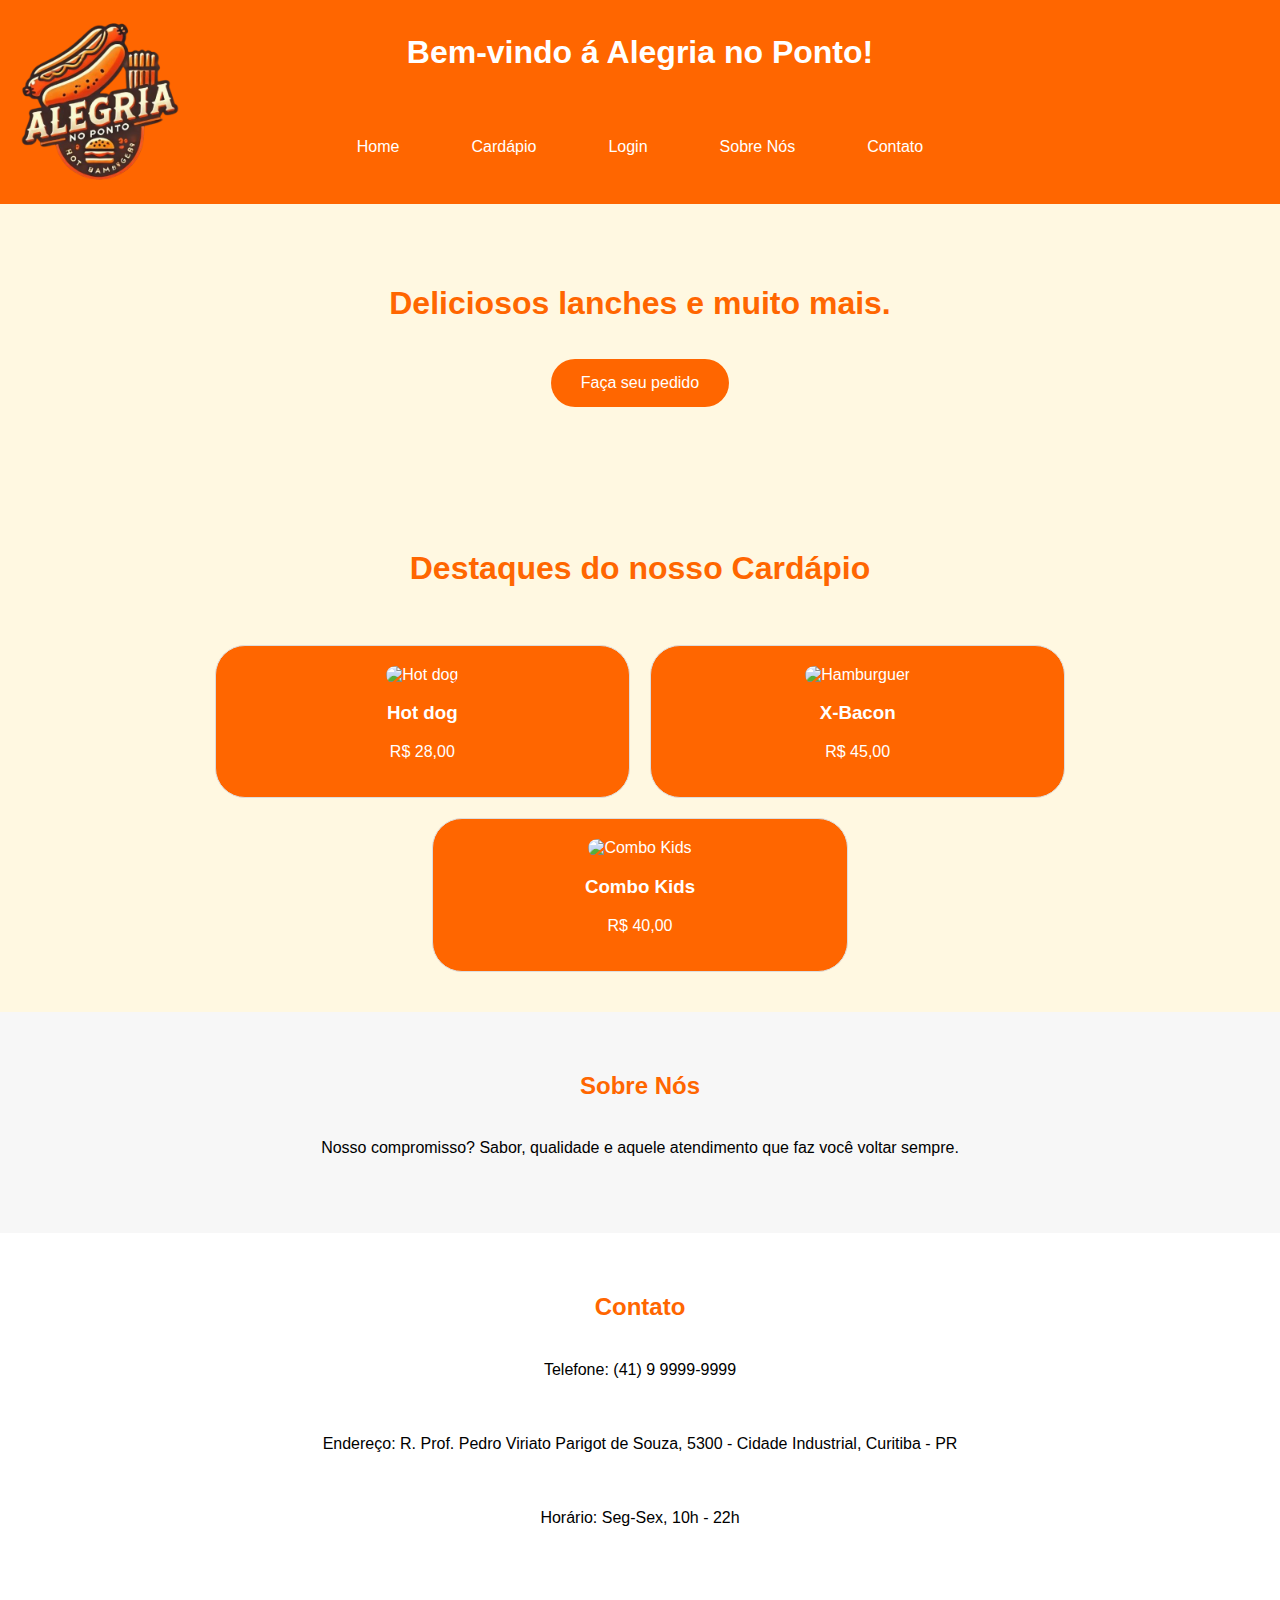
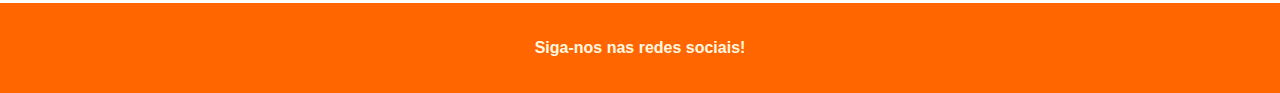
==== commit 7812f631: "Adiconando funções common.js + main.css + finalizando pedido" ====
--- a/index.html
+++ b/index.html
@@ -2,22 +2,23 @@
 <html lang="pt-BR">
 <head>
   <meta charset="UTF-8">
-  <link rel="icon" href="./imagens/NovoLogo.png" type="image/png">
+  <link rel="icon" href="./imagens/logo.png" type="image/png">
   <title>Lanchonete Felicidade</title>
   <link rel="stylesheet" href="./main.css">
-  <script src="script.js" defer></script>
+  <link rel="stylesheet" href="./style.css">
 </head>
 <body>
   <header>
   </header>
-
-  <section class="banner">
-    <h1><strong>Deliciosos lanches e muito mais.</strong></h><br>
-      <br>
-      <a href="./cardapio/index.html">
-        <button class="botaopedido">Faça seu pedido</button>
-      </a>
-  </section>
+  <main>
+    <section class="banner">
+      <h1><strong>Deliciosos lanches e muito mais.</strong></h><br>
+        <br>
+        <a href="./cardapio/index.html">
+          <button class="botaopedido">Faça seu pedido</button>
+        </a>
+    </section>
+  </main>
 
   <section id="destaques" class="conteudo">
     <h1>Destaques do nosso Cardápio</h1><br><br>
@@ -46,42 +47,8 @@
     </div>
   </section>
 
-  <section id="promo" class="promocoes">
-    <a href="lanches.html">
-    <h2>Promoções</h2>
-  </a>
-    <p>Confira nossas promoções especiais!</p>
-  </section>
-
-  <section id="sobre" class="sobreNos">
-    <h2>Sobre Nós</h2>
-    <p>Nosso compromisso? Sabor, qualidade e aquele atendimento que faz você voltar sempre.</p>
-  </section>
-
-  <section id="contato" class="contatos">
-    <h2>Contato</h2>
-    <p>Telefone: <a href="TEL:(41) 9 9999-9999" class="telLink">(41) 9 9999-9999</a></p>
-    <p>Endereço: <a href=" https://www.google.com/search?q=universidade+positivo&rlz=1C1PNFE_enBR1132BR1132&oq=univer&gs_lcrp=EgZjaHJvbWUqDQgBEAAYgwEYsQMYgAQyDAgAEEUYORixAxiABDINCAEQABiDARixAxiABDIHCAIQLhiABDIHCAMQLhiABDIHCAQQABiABDIHCAUQABiABDINCAYQABiDARixAxiABDIHCAcQLhiABDIHCAgQABiPAjIHCAkQABiPAtIBCDI2NTRqMGo3qAIAsAIA&sourceid=chrome&ie=UTF-8" class="Endereço"> R. Prof. Pedro Viriato Parigot de Souza, 5300 - Cidade Industrial, Curitiba - PR</a></p>
-    <p>Horário: Seg-Sex, 10h - 22h</p>
-  </section>
-
-  <footer class="footer">
-    <p><strong>Siga-nos nas redes sociais!</strong></p>
-  </footer>
-
-  <dialog id="login">
-    <form>
-        <h2>Login</h2>
-            <label for="user"> Usuario:</label>
-            <input type="text" name="user" id="username"><br>
-            <label for="senha"> Senha: </label>
-            <input type="password" name="senha" id="password"><br>
-            <button type="button" id="btnFechar">Sair</button>
-            <button type="submit">Entrar</button>
-    </form>
-  </dialog>
-  <script src="common.js"></script>
-  <script src="./login.js"></script>
-
+  <footer></footer>  
+  <script src="./common.js"></script>
+  <script src="./script.js" defer></script>
 </body>
 </html>
--- a/main.css
+++ b/main.css
@@ -1,237 +1,44 @@
-/* Estilo Global */
-body {
-  font-family: Arial, sans-serif;
-  margin: 0;
-  padding: 0;
+header {
+  display: flex;
+  background-color: #ff6600;
+  color: white;
+  text-align: center;
 }
 
-h1, h2 {
-  color: #ff6600;
+.container-infos {
+  display: flex;
+  flex-direction: column;
+  justify-content: center;
+  align-self: center;
+  width: calc(100% - 400px);
 }
 
-h3 {
-  color: #ffffff;
+.container-infos h1 {
+  color: white;
 }
 
-a {
-  text-decoration: none;
-  color: #ffffff;
+.logo img {
+  width: 200px;
 }
 
-header {
+.nav-header {
   display: flex;
-  flex-direction: row;
-  justify-content: space-between;
-  align-items: center;
-  background-color: #ff6600;
-  color: white;
-  padding: 10px;
+  justify-content: center;
+  margin-top: 10px;
 }
 
-header .imagem img {
-  width: 150px; /* Tamanho ajustável */
-}
-
-.nav-cabecalho {
-  display: flex;
-  justify-content: center;
-  gap: 10px;
-}
-
-.nav-cabecalho a {
+.nav-header a {
   font-family: "Segoe UI", Tahoma, Geneva, Verdana, sans-serif;
+  margin: 25px;
   color: white;
+  text-decoration: none;
   padding: 10px;
   border: 1px solid transparent;
   transition: border-color 0.3s;
 }
 
-.nav-cabecalho a:hover {
+.nav-header a:hover {
   border-color: white;
-}
-
-.banner {
-  background-color: #fff8e1;
-  background-size: cover;
-  background-position: center;
-  text-align: center;
-  padding: 60px 20px;
-}
-
-.conteudo {
-  padding: 40px 20px;
-  text-align: center;
-  background-color: #fff8e1;
-}
-
-.produtos {
-  display: flex;
-  flex-wrap: wrap;
-  gap: 20px;
-  justify-content: center;
-}
-
-.produto {
-  border-radius: 30px;
-  border: 1px solid #ddd;
-  padding: 20px;
-  flex: 1 1 calc(100% / 3 - 40px);
-  max-width: calc(100% / 3 - 40px);
-  background-color: #ff6600;
-  color: #ffffff;
-}
-
-.produtos img {
-  width: 100%;
-  border-radius: 30px;
-}
-
-.promocoes {
-  background-color: #f7f7f7;
-  padding: 40px 20px;
-  text-align: center;
-}
-
-.sobreNos {
-  padding: 40px 20px;
-  text-align: center;
-}
-
-.contatos {
-  padding: 40px 20px;
-  text-align: center;
-  height: 170px;
-  background-color: #f7f7f7;
-}
-
-.telLink,
-.Endereço {
-  color: black;
-  text-decoration: none;
-}
-
-.telLink:hover,
-.Endereço:hover {
-  color: #ff6600;
-}
-
-footer {
-  background-color: #ff6600;
-  color: white;
-  text-align: center;
-  padding: 20px;
-}
-
-.pesquisa {
-  display: flex;
-  flex-wrap: wrap;
-  justify-content: center;
-  align-items: center;
-  gap: 10px;
-}
-
-.pesquisa input {
-  padding: 5px;
-  border: 1px solid #ccc;
-  border-radius: 4px;
-}
-
-.pesquisa button {
-  padding: 5px 10px;
-  border: none;
-  background-color: #fff;
-  cursor: pointer;
-  border-radius: 4px;
-}
-
-.pesquisa button:hover {
-  background-color: #ddd;
-}
-
-.botaopedido {
-  border-radius: 30px;
-  background-color: #ff6600;
-  color: white;
-  border: none;
-  padding: 15px 30px;
-  cursor: pointer;
-  font-size: 16px;
-  transition: background-color 0.3s;
-}
-
-.botaopedido:hover {
-  background-color: #ff8800;
-}
-
-.cima {
-  display: flex;
-  flex-direction: column;
-  justify-content: center;
-  align-items: center;
-  width: calc(100% - 400px);
-}
-
-.cima p {
-  color: #ffffff;
-  font-size: 30px;
-  font-family: Cambria, Cochin, Georgia, Times, "Times New Roman", serif;
-}
-
-/* Responsividade */
-
-/* Telas pequenas (mobile) */
-@media (max-width: 768px) {
-  header {
-    flex-direction: column;
-    text-align: center;
-  }
-
-  header .imagem img {
-    width: 100px; /* Reduz tamanho da logo */
-  }
-
-  .nav-cabecalho {
-    flex-wrap: wrap;
-    gap: 5px;
-  }
-
-  .produtos {
-    flex-direction: column;
-  }
-
-  .produto {
-    flex: 1 1 100%;
-    max-width: 100%;
-  }
-}
-
-/* Telas muito pequenas (extra-small) */
-@media (max-width: 480px) {
-  .banner {
-    padding: 30px 10px;
-  }
-
-  .botaopedido {
-    font-size: 14px;
-    padding: 10px 20px;
-  }
-
-  .pesquisa input,
-  .pesquisa button {
-    width: 100%;
-  }
-}
-
-/* Telas médias (tablets) */
-@media (max-width: 1024px) {
-  .produtos {
-    gap: 10px;
-  }
-
-  .produto {
-    flex: 1 1 calc(100% / 2 - 20px);
-    max-width: calc(100% / 2 - 20px);
-  }
 }
 
 
@@ -239,13 +46,12 @@
   width: 40%;
   min-width: 300px;
   padding: 20px;
-  padding-top: 0px;
   border: 0px;
   border-radius: 10px;
-  box-shadow: 5px 5px 10px rgba(0, 0, 0, 0.5);
+  box-shadow: 5px 5px 100px rgba(0, 0, 0, 0.5);
 }
 
-input, select, textarea {
+dialog input, select, textarea {
   width: 80%;
   padding: 10px;
   border: 1px solid #ccc;
@@ -253,8 +59,8 @@
   margin: 5px;
 }
 
-button {
-  background-color: #007bff;
+dialog button {
+  background-color: #ff6600;
   color: #fff;
   border: none;
   border-radius: 5px;
@@ -263,12 +69,12 @@
   cursor: pointer;
 }
 
-button:hover { background-color: #0056b3; }
+dialog button:hover { background-color: #fd8637; }
 
-button[type="button"]{ background-color: #f5b049; }
-button[type="button"]:hover{ background-color: #ac7727; }
+dialog button[type="button"]{ background-color: #3d3d3d; }
+dialog button[type="button"]:hover{ background-color: #5e5d5c; }
 
-dialog button{ margin-top: 20px;}
+dialog dialog button{ margin-top: 20px;}
 
 dialog::backdrop{
   background-color: rgba(0, 0, 0, 0.6);
@@ -280,4 +86,54 @@
   background-color: rgb(255, 190, 190);
   color: rgb(86, 2, 2);
   text-align: center;
+}
+
+dialog p.ok{
+  padding: 10px;
+  background-color: rgb(190, 255, 201);
+  color: rgb(2, 86, 20);
+  text-align: center;
+}
+
+
+
+footer {
+  background-color: #ff6600;
+  color: white;
+  text-align: center;
+}
+footer p {
+  padding: 20px;
+  color: #fff8e1;
+}
+
+footer section {
+  padding: 40px 20px;
+  text-align: center;
+}
+
+footer section h2 {
+  color: #ff6600;
+}
+
+footer section p {
+  color: #000000;
+}
+
+footer section a {
+  text-decoration: none;
+  color: #000000;
+}
+
+footer section a:hover {
+  color: #ff6600;
+}
+
+footer section:nth-child(1),
+footer section:nth-child(3) {
+  background-color: #f7f7f7;
+}
+
+footer section:nth-child(2) {
+  background-color: #ffffff;
 }--- a/style.css
+++ b/style.css
@@ -0,0 +1,132 @@
+body {
+  font-family: Arial, sans-serif;
+  margin: 0;
+  padding: 0;
+  background-color: #fff8e1;
+  display: flex;
+  flex-direction: column;
+  justify-content: space-between;
+}
+
+h1, h2 {
+  color: #ff6600;
+}
+
+h3 {
+  color: #ffffff;
+}
+
+a {
+  text-decoration: none;
+  color: #ffffff;
+}
+
+.banner {
+  background-color: #fff8e1;
+  background-size: cover;
+  background-position: center;
+  text-align: center;
+  padding: 60px 20px;
+}
+
+.conteudo {
+  padding: 40px 20px;
+  text-align: center;
+  background-color: #fff8e1;
+}
+
+.produtos {
+  display: flex;
+  flex-wrap: wrap;
+  gap: 20px;
+  justify-content: center;
+}
+
+.produto {
+  border-radius: 30px;
+  border: 1px solid #ddd;
+  padding: 20px;
+  flex: 1 1 calc(100% / 3 - 40px);
+  max-width: calc(100% / 3 - 40px);
+  background-color: #ff6600;
+  color: #ffffff;
+}
+
+.produtos img {
+  width: 100%;
+  border-radius: 30px;
+}
+
+.botaopedido {
+  border-radius: 30px;
+  background-color: #ff6600;
+  color: white;
+  border: none;
+  padding: 15px 30px;
+  cursor: pointer;
+  font-size: 16px;
+  transition: background-color 0.3s;
+}
+
+.botaopedido:hover {
+  background-color: #ff8800;
+}
+
+/* Responsividade */
+
+/* Telas pequenas (mobile) */
+@media (max-width: 768px) {
+  header {
+    flex-direction: column;
+    text-align: center;
+  }
+
+  header .imagem img {
+    width: 100px; /* Reduz tamanho da logo */
+  }
+
+  .nav-cabecalho {
+    flex-wrap: wrap;
+    gap: 5px;
+  }
+
+  .produtos {
+    flex-direction: column;
+  }
+
+  .produto {
+    flex: 1 1 100%;
+    max-width: 100%;
+  }
+}
+
+/* Telas muito pequenas (extra-small) */
+@media (max-width: 480px) {
+  .banner {
+    padding: 30px 10px;
+  }
+
+  .botaopedido {
+    font-size: 14px;
+    padding: 10px 20px;
+  }
+
+  .pesquisa input,
+  .pesquisa button {
+    width: 100%;
+  }
+}
+
+/* Telas médias (tablets) */
+@media (max-width: 1024px) {
+  .produtos {
+    gap: 10px;
+  }
+
+  .produto {
+    flex: 1 1 calc(100% / 2 - 20px);
+    max-width: calc(100% / 2 - 20px);
+  }
+}
+
+
